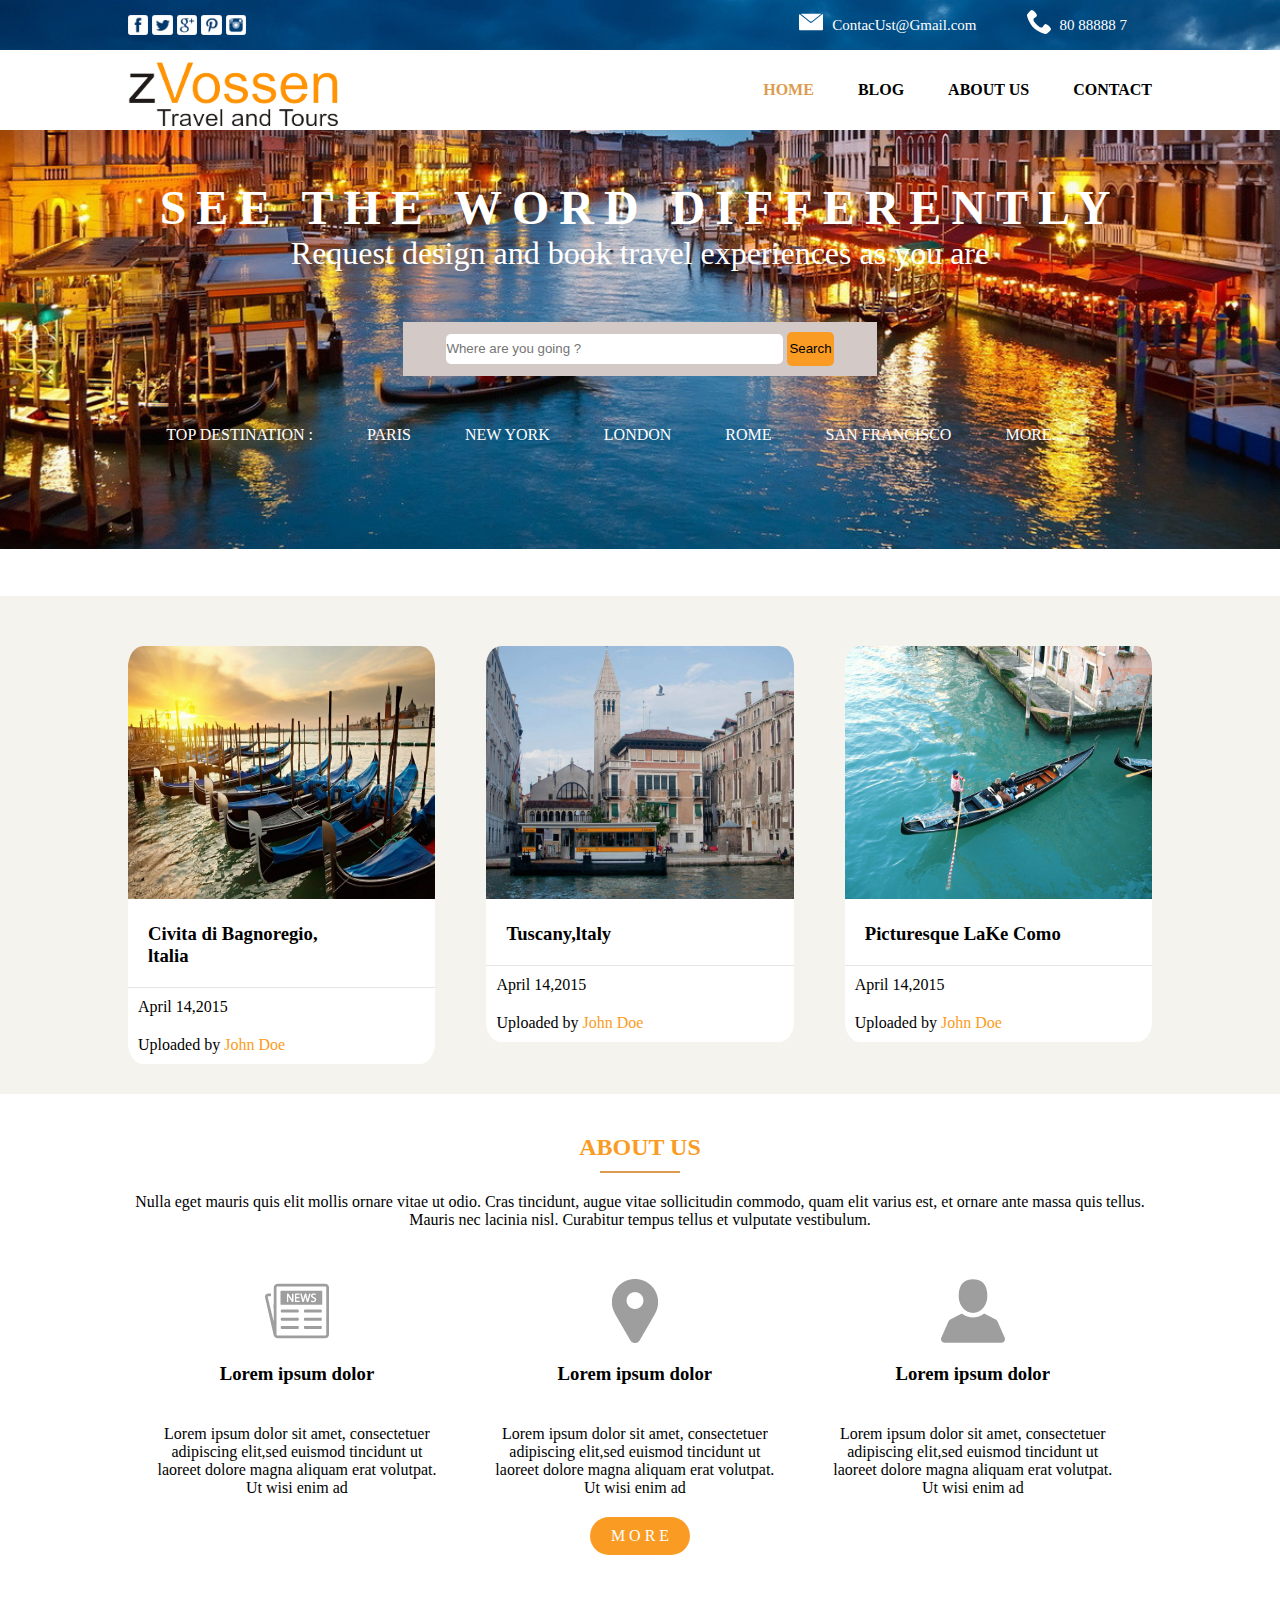
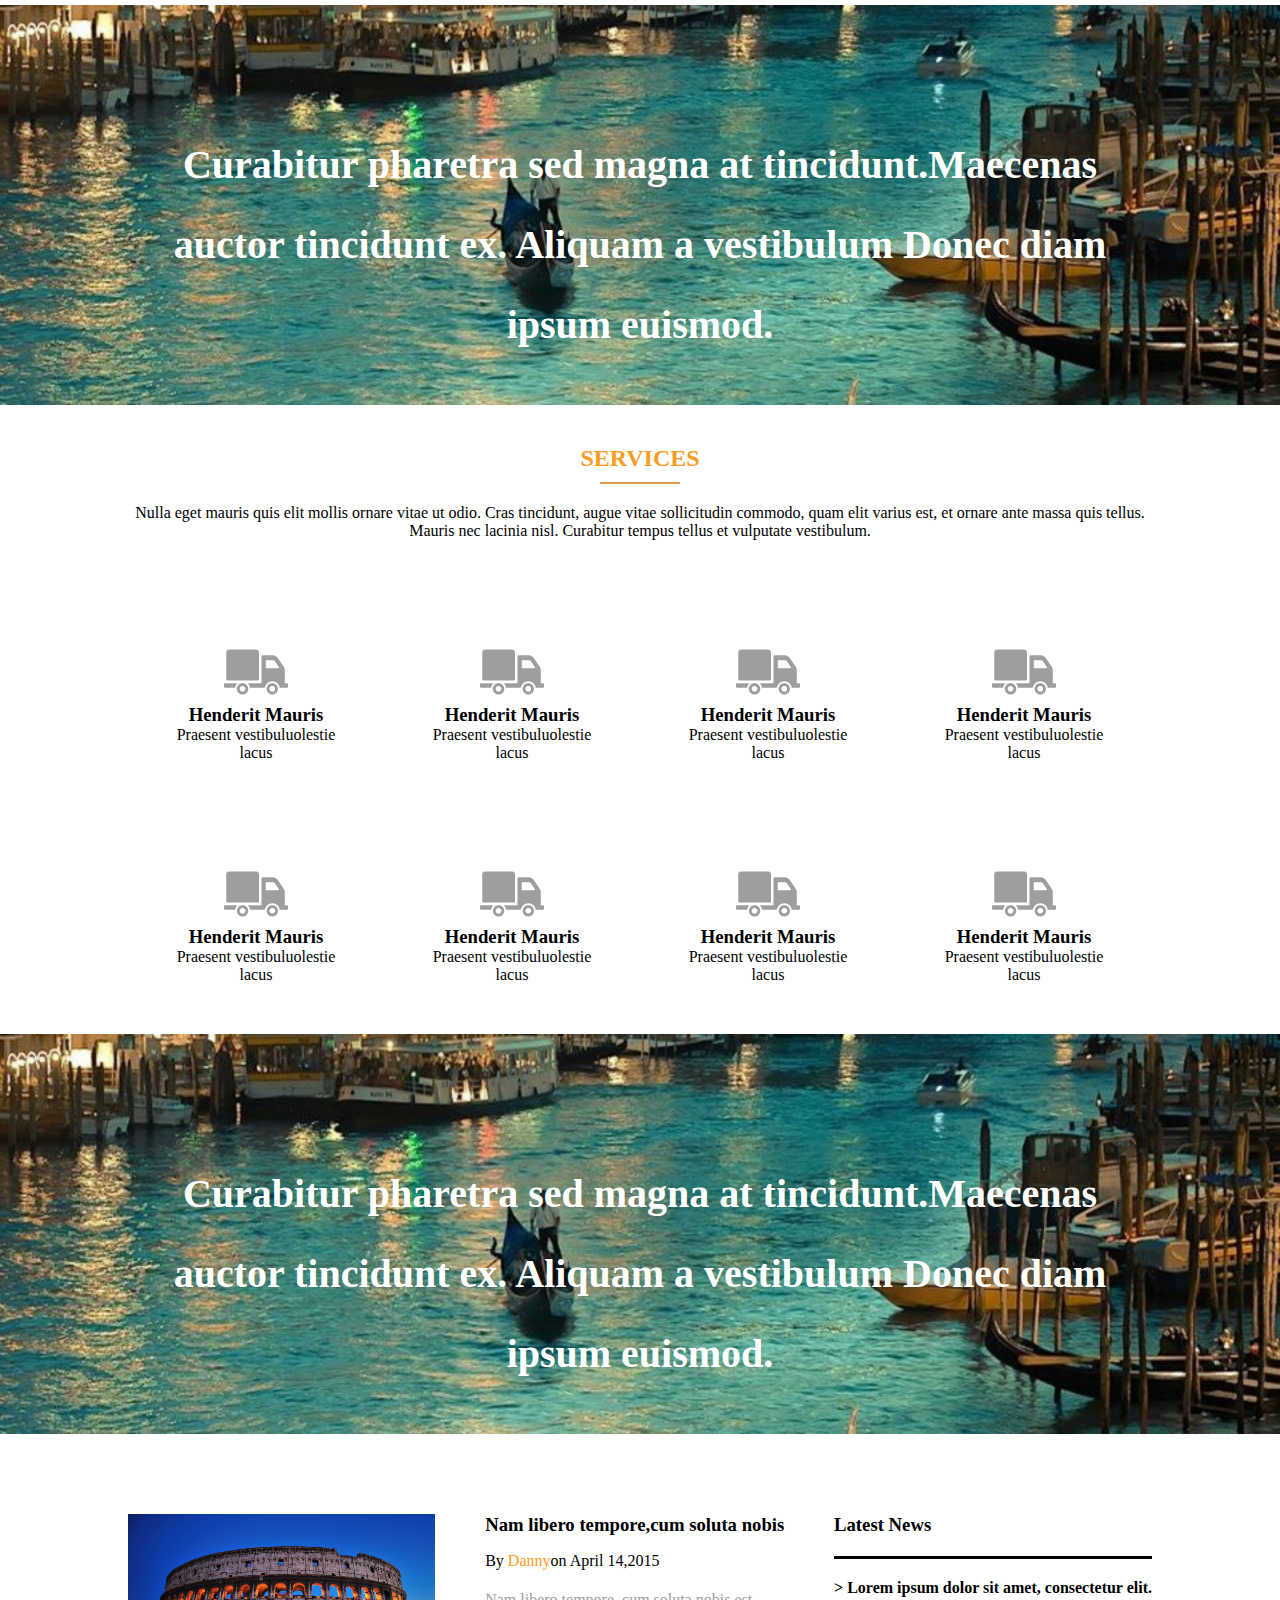
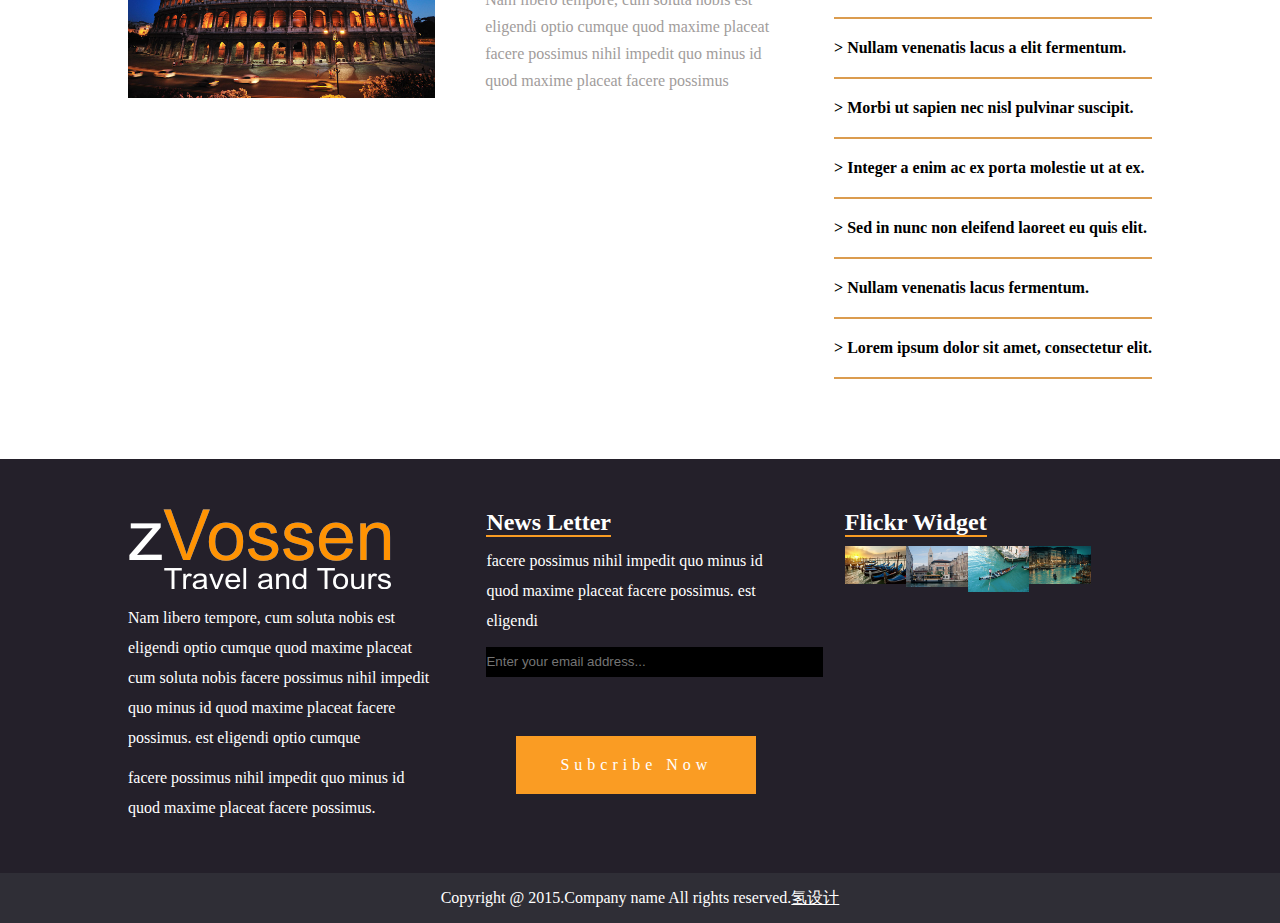
==== zvossens/index.html @ b13fec40 "Add files via upload" ====
<!DOCTYPE html>
<html lang="en">
<head>
    <meta charset="UTF-8">
    <meta http-equiv="X-UA-Compatible" content="IE=edge">
    <meta name="viewport" content="width=device-width, initial-scale=1.0">
    <link rel="stylesheet" href="css/index.css">
    <title>zVossen</title>
</head>
<body>
    <div class="one_body">
        <!-- header -->
        <header>
            <div class="one_top">
                <div class="two_top kuan">
                    <div class="two_left">
                        <a href="#"><img src="img/facebook.png" title="facebook"/></a>
						<a href="#"><img src="img/twitter.png" title="twitter"/></a>
						<a href="#"><img src="img/google.png" title="google"/></a>
						<a href="#"><img src="img/pinterest.png" title="pinterest"/></a>
						<a href="#"><img src="img/instagram.png" title="instagram"/></a>
                    </div>
                    <div class="two_right">
                        <ul>
							<li class="mail"><p>ContacUst@Gmail.com</p></li>
							<li class="phone"><p>80 88888 7</p></li>
						</ul>
                    </div>
                </div>
            </div>
            <!-- 导航 -->
            <div class="one_nav">
                <div class="two_nav kuan">
                    <div class="nav_left">
                        <div class="logo"><a href=""><img src="./img/logo.png" alt=""></a></div>
                    </div>
                    <div class="nav_right">
                        <nav>
                            <ul>
                                <li class="active"><a href="">HOME</a></li>
                                <li><a href="">BLOG</a></li>
                                <li><a href="">ABOUT US</a></li>
                                <li><a href="">CONTACT</a></li>
                            </ul>
                        </nav>
                    </div>
                </div>
            </div>
            <!--see-->
            <div class="one_see">
                <h1>SEE THE WORD DIFFERENTLY</h1>
                <span>Request design and book travel experiences as you are</span>
                <div class="search-form">
                    <form method="get" action="/search" id="search" class="f-right">
                        <input name="q" type="text" size="40" placeholder="Where are you going ?" />
                        <input type="submit" name="Submit" value="Search" class="sousuo">
                    </form>
                </div>
                <div class="nav_top">
                    <nav>
                        <ul>
                            <li class="first"><p>TOP DESTINATION :</p></li>
                            <li><a href="">PARIS</a></li>
                            <li><a href="">NEW YORK</a></li>
                            <li><a href="">LONDON</a></li>
                            <li><a href="">ROME</a></li>
                            <li><a href="">SAN FRANCISCO</a></li>
                            <li><a href="">MORE...</a></li>
                        </ul>
                    </nav>
                </div>
            </div>
        </header>
        <!-- ///// -->
        <div class="conter_box bai">
            <div class="conter_top kuan" >
                <div class="top_one">
                    <div class="top_ong_img">
                        <img src="./img/2.jpg" alt="">
                        <div class="top_ong_font">
                           <h3>Civita di Bagnoregio,<br>ltalia</h3>
                           <p>April 14,2015</p>
                           <p>Uploaded by <span>John Doe</span></p>
                        </div> 
                    </div>
                </div>
                <div class="top_one">
                    <div class="top_ong_img">
                        <img src="./img/3.jpg" alt="">
                        <div class="top_ong_font">
                            <h3>Tuscany,ltaly</h3>
                            <p>April 14,2015</p>
                            <p>Uploaded by <span>John Doe</span></p>
                        </div>
                    </div> 
                </div>
                <div class="top_one">
                    <div class="top_ong_img">
                        <img src="./img/4.jpg" alt="">
                        <div class="top_ong_font">
                            <h3>Picturesque LaKe Como</h3>
                            <p>April 14,2015</p>
                            <p>Uploaded by <span>John Doe</span></p>
                        </div>
                    </div>
                </div>
            </div>
        </div>
        <!-- 222222 -->
        <div class="about_box kuan">
            <div class="about_h2">
                 <h2>ABOUT US</h2>
                 <div class="less"></div>
            </div>
            <div class="about_one">
                <p>Nulla eget mauris quis elit mollis ornare vitae ut odio. Cras tincidunt, augue vitae sollicitudin commodo, quam elit varius est, et ornare ante massa quis tellus. Mauris nec lacinia nisl. Curabitur tempus tellus et vulputate vestibulum.</p>
            </div>
            <div class="about_two">
                <div class="about_two_img">
                    <div class="about_two_one_img">
                        <img src="./img/Folded.png" alt="">
                        <h3><a href="#">Lorem ipsum dolor</a></h3>
							<p>Lorem ipsum dolor sit amet, consectetuer adipiscing elit,sed euismod tincidunt ut laoreet dolore magna aliquam erat volutpat. Ut wisi enim ad</p>
                    </div>
                </div>
                <div class="about_two_img">
                    <div class="about_two_one_img">
                        <img src="./img/Location.png" alt="">
                        <h3><a href="#">Lorem ipsum dolor</a></h3>
							<p>Lorem ipsum dolor sit amet, consectetuer adipiscing elit,sed euismod tincidunt ut laoreet dolore magna aliquam erat volutpat. Ut wisi enim ad</p>
                    </div>

                </div>
                <div class="about_two_img">
                    <div class="about_two_one_img">
                        <img src="./img/User.png" alt="">
                        <h3><a href="#">Lorem ipsum dolor</a></h3>
							<p>Lorem ipsum dolor sit amet, consectetuer adipiscing elit,sed euismod tincidunt ut laoreet dolore magna aliquam erat volutpat. Ut wisi enim ad</p>
                    </div>
                </div>
                
            </div>
            <div class="more"><a href="">M O R E</a></div>
        </div>
        <!-- 33333333 -->
        <div class="sed_box">
            <div class="sed_boxs kuan">
                <p>Curabitur pharetra sed magna at tincidunt.Maecenas auctor tincidunt ex. Aliquam a vestibulum Donec diam ipsum euismod.</p>
            </div>
        </div>
        <!-- 44444444 -->
        <div class="about_box kuan">
            <div class="about_h2">
                 <h2>SERVICES</h2>
                 <div class="less"></div>
            </div>
            <div class="about_one">
                <p>Nulla eget mauris quis elit mollis ornare vitae ut odio. Cras tincidunt, augue vitae sollicitudin commodo, quam elit varius est, et ornare ante massa quis tellus. Mauris nec lacinia nisl. Curabitur tempus tellus et vulputate vestibulum.</p>
            </div>
        </div>
        <div class="serv_box kuan">
            <div class="serv_boxs">
                <div class="serv_boxs_img">
                    <img src="./img/truck.png" alt="">
                    <h3><a href="">Henderit Mauris</a></h3>
                    <p>Praesent vestibuluolestie<br>lacus</p>
                </div>
            </div>
            <div class="serv_boxs">
                <div class="serv_boxs_img">
                    <img src="./img/truck.png" alt="">
                    <h3><a href="">Henderit Mauris</a></h3>
                    <p>Praesent vestibuluolestie<br>lacus</p>
                </div>
            </div>
            <div class="serv_boxs">
                <div class="serv_boxs_img">
                    <img src="./img/truck.png" alt="">
                    <h3><a href="">Henderit Mauris</a></h3>
                    <p>Praesent vestibuluolestie<br>lacus</p>
                </div>
            </div>
            <div class="serv_boxs">
                <div class="serv_boxs_img">
                    <img src="./img/truck.png" alt="">
                    <h3><a href="">Henderit Mauris</a></h3>
                    <p>Praesent vestibuluolestie<br>lacus</p>
                </div>
            </div>
            <div class="serv_boxs">
                <div class="serv_boxs_img">
                    <img src="./img/truck.png" alt="">
                    <h3><a href="">Henderit Mauris</a></h3>
                    <p>Praesent vestibuluolestie<br>lacus</p>
                </div>
            </div>
            <div class="serv_boxs">
                <div class="serv_boxs_img">
                    <img src="./img/truck.png" alt="">
                    <h3><a href="">Henderit Mauris</a></h3>
                    <p>Praesent vestibuluolestie<br>lacus</p>
                </div>
            </div>
            <div class="serv_boxs">
                <div class="serv_boxs_img">
                    <img src="./img/truck.png" alt="">
                    <h3><a href="">Henderit Mauris</a></h3>
                    <p>Praesent vestibuluolestie<br>lacus</p>
                </div>
            </div>
            <div class="serv_boxs">
                <div class="serv_boxs_img">
                    <img src="./img/truck.png" alt="">
                    <h3><a href="">Henderit Mauris</a></h3>
                    <p>Praesent vestibuluolestie<br>lacus</p>
                </div>
            </div>
        </div>
        <!-- 33333 -->
        <div class="sed_box">
            <div class="sed_boxs kuan">
                <p>Curabitur pharetra sed magna at tincidunt.Maecenas auctor tincidunt ex. Aliquam a vestibulum Donec diam ipsum euismod.</p>
            </div>
        </div>
        <!-- 55555 -->
        <div class="nam_box kuan">
            <div class="nam_box_a">
                <div class="nam_box_a1">
                    <div class="nam_box_b1">
                        <img src="./img/16.jpg" alt="">
                    </div>
                    <div class="nam_box_b2">
                        <h3><a href="">Nam libero tempore,cum soluta nobis</a></h3>
                        <p class="by">By <span>Danny</span>on April 14,2015</p>
                        <p class="by2">Nam libero tempore, cum soluta nobis est eligendi optio cumque quod maxime placeat facere possimus nihil impedit quo minus id quod maxime placeat facere possimus</p>
                    </div>
                    <div class="nam_box_top">
                        <div class="nam_box_a2">
                        <div class="nam_box_news">
                            <h3>Latest News</h3>
                        </div>
                        <div class="nam_box_a2s">
                            <ul>
                                 <li><a href="#">> Lorem ipsum dolor sit amet, consectetur elit.</a></li>
                                <li><a href="#">> Nullam venenatis lacus a elit fermentum.</a></li>
                                <li><a href="#">> Morbi ut sapien nec nisl pulvinar suscipit.</a></li>
                                <li><a href="#">> Integer a enim ac ex porta molestie ut at ex.</a></li>
                                <li><a href="#">> Sed in nunc non eleifend laoreet eu quis elit.</a></li>
                                <li><a href="#">> Nullam venenatis lacus fermentum.</a></li>
                                <li><a href="#">> Lorem ipsum dolor sit amet, consectetur elit.</a></li>
                            </ul>
                        </div>
                     </div>         
                    </div>
                             
                </div>
            </div>
        </div>
        <!-- 66666 -->
        <div class="zvo_bottoms">
            <div class="zvo_bottom kuan">
                <div class="zvo_a">
                    <img src="./img/logo2.png" alt="">
                    <p>Nam libero tempore, cum soluta nobis est eligendi optio cumque quod maxime placeat cum soluta nobis facere possimus nihil impedit quo minus id quod maxime placeat facere possimus. est eligendi optio cumque</p>
                    <p>facere possimus nihil impedit quo minus id quod maxime placeat facere possimus.</p>
                </div>
                <div class="zvo_a">
                    <h2><a href="">News Letter</a></h2>
                    <p>facere possimus nihil impedit quo minus id quod maxime placeat facere possimus. est eligendi</p>
                    <div class="subcribe-form" >
                        <form method="get" action="/search" id="subcribe">
                          <input name="q" type="text" size="40" placeholder="Enter your email address...  " />
                        </form>
                    </div>
                    <a class="now" href="#">Subcribe Now</a>
                </div>
                <div class="zvo_a">
                    <h2><a>Flickr Widget</a></h2>
                    <div class="row">
                        <div class="row_a">
                            <div class="row_b">
                                <a href="#"><img src="./img/2.jpg" /></a>
                            </div>
                        </div>
                        <div class="row_a">
                            <div class="row_b">
                                <a href="#"><img src="./img/3.jpg" /></a>
                            </div>
                        </div>
                        <div class="row_a">
                            <div class="row_b">
                                <a href="#"><img src="./img/4.jpg" /></a>
                            </div>
                        </div>
                        <div class="row_a">
                            <div class="row_b">
                                <a href="#"><img src="./img/5.jpg" /></a>
                            </div>
                        </div>
                </div>
            </div>
        </div>
        <div class="bottom-footer">
            <div class="footer_box">
                Copyright @ 2015.Company name All rights reserved.<span>氢设计</span>
            </div>
        </div>
    </div>
</body>
</html>
---- zvossens/css/index.css ----
* {
    margin: 0;
    padding: 0;
}

a {
    text-decoration: none;
    color: #000;
}

li {
    list-style: none;
}

/* header */
header .one_top {
    /* background: #062947; */
    background: url(../img/1.jpg) no-repeat;
    background-size: cover;
}

.kuan {
    width: 80%;
    margin: 0 auto;
}

header .two_top {
    display: flex;
    justify-content: space-between;
    line-height: 30px;
}

header .two_top ul li {
    display: inline;

}

header .two_top ul p {
    display: inline;
    margin: 10px 25px;
    float: left;
}

header .two_left img {
    width: 15%;
    margin-top: 15px;
}

header .two_right {
    float: right;
}

header .two_right .mail p {
    background: url(../img/Mail.png) no-repeat;
    color: #fff;
    padding-left: 33px;
    font-size: 15px;
}

header .two_right .phone p {
    background: url(../img/Phone.png) no-repeat;
    color: #fff;
    padding-left: 33px;
    font-size: 15px;
}

/* 导航 */
.logo img {
    width: 80%;
    margin-top: 12px;
}

.active a {
    color: #DB9C4F;
}

.two_nav {
    display: flex;
    justify-content: space-between;
}

.nav_right nav ul li {
    display: inline;
    font-weight: bold;
    line-height: 80px;
    margin-left: 40px;
}

/* see */
header .one_see {
    background: url(../img/1.jpg) no-repeat 0 -300px;
    height: 466px;
    background-size: cover;
    color: #fff;
    display: block;
    text-align: center;
}

header .one_see h1 {
    letter-spacing: 10px;
    font-size: 3rem;
    padding: 50px 0 0;
}

header .one_see span {
    font-size: 2rem;
}

header .one_see .search-form {
    background: #D3C9C6;
    width: 37%;
    margin: 50px auto;
    padding: 10px 0;
}

header .one_see #search input {
    line-height: 30px;
    border-radius: 5px;
    border: none;

}

header .one_see .sousuo {
    background: #FA9C23;
    padding: 2px;

}

header .nav_top li {
    list-style: none;
    padding-right: 50px;
    display: inline-block;
    zoom: 1;
}

header .nav_top a {
    color: #fff;

}

/* 11111 */
.conter_box {
    padding-bottom: 30px;
}

.bai {
    background-color: #F4F3EE;
    overflow: hidden;
}

.conter_top .top_one {
    overflow: hidden;
    width: 30%;
    float: left;
    margin-right: 5%;
}

.conter_top .top_one:last-child {
    margin: 0;
}

.conter_top .top_ong_img {
    border-radius: 5%;
    overflow: hidden;
    margin-top: 50px;
    background-color: #fff;
}

.conter_top .top_ong_img img {
    display: inline-block;
    width: 100%;
    height: 253px;

}

.conter_top .top_ong_img .top_ong_font h3 {
    padding: 20px;
    border-bottom: #E5E5E5 1px solid;
}

.conter_top .top_ong_img .top_ong_font p {
    padding: 10px;
}

.conter_top .top_ong_img .top_ong_font p span {
    color: #FA9C23;
}

/* 222222 */
.about_box {
    padding-bottom: 50px;

}

.about_box .about_h2 {
    padding-top: 40px;
}

.about_box .about_h2 .less {
    border-bottom: #DB9C4F 2px solid;
    margin: 10px auto 20px;
    width: 80px;

}

.about_box h2 {
    text-align: center;
    color: #FA9C23;
}

.about_box .about_one p {
    text-align: center;
}

.about_box .about_two_one_img {
    overflow: hidden;
    width: 33%;
    float: left;

}

.about_box .about_two_one_img:last-child {
    margin: 0;
}

.about_box .about_two_one_img img {
    display: block;
    margin: auto;
    margin-top: 50px;
}

.about_box .about_two_one_img h3,
.about_box .about_two_one_img p {
    text-align: center;
    padding: 20px;
}

.about_two_img {
    display: block;
}

.about_two {
    overflow: auto;
}

.about_box .more {
    background-color: #FA9C23;
    width: 80px;
    padding: 10px;
    border-radius: 50px;
    text-align: center;
    margin: auto;
}

.about_box .more a {
    color: #fff;
}

/* 333333 */
.sed_box {
    background: url(../img/5.jpg) no-repeat 100% 100%;
    background-size: cover;
    height: 400px;
}

.sed_box .sed_boxs p {
    color: #fff;
    font-size: 2.5rem;
    padding-top: 120px;
    font-weight: bold;
    width: 100%;
    margin: auto;
    text-align: center;
    line-height: 80px;
}

/* 444444 */
.serv_box {
    overflow: hidden;
}

.serv_box .serv_boxs {
    float: left;
    width: 25%;
    padding: 50px 0;
}

.serv_box .serv_boxs p,
.serv_box .serv_boxs h3 {
    text-align: center;
}

.serv_box .serv_boxs img {
    display: block;
    margin: auto;

}

/* 55555 */
.nam_box_a {
    padding: 80px 0;
}

.nam_box .nam_box_b1 {
    overflow: hidden;
    width: 30%;
    float: left;
}

.nam_box .nam_box_a1 {
    overflow: hidden;
}

.nam_box .nam_box_b2 {
    float: left;
}

.nam_box .nam_box_b1 img {
    width: 100%;
    display: inline-block;
}

.nam_box_b2 {
    width: 30%;
}

.nam_box_b2 .by2 {
    color: #A19C9B;
    line-height: 27px;
}

.nam_box_b2 .by {
    line-height: 50px;
}

.nam_box_b2 .by span {
    color: #FA9C23;
}

.nam_box .nam_box_b2 {
    margin-left: 50px;
}

.nam_box .nam_box_a2 {
    float: right;
}

.nam_box_a2 .nam_box_news h3 {
    border-bottom: #000 3px solid;
    padding-bottom: 20px;
}

.nam_box_a2 .nam_box_a2s li {
    border-bottom: #DB9C4F 2px solid;
    padding: 20px 0;
    font-weight: bold;
}

/* 66666666 */
.zvo_bottoms {
    overflow: hidden;
    background: #24202A;
    color: #fff;
}

.zvo_bottom {
    overflow: hidden;
}

.zvo_bottom .zvo_a:last-child {
    margin-right: 0;
}

.zvo_bottom .zvo_a {
    width: 30%;
    float: left;
    padding: 50px 0;
    margin-right: 5%;
}


.zvo_bottom .zvo_a p {
    line-height: 30px;
    margin-top: 10px;
}

.zvo_bottom .zvo_a h2 a {
    color: #fff;
    border-bottom: #FA9C23 2px solid;
}

.zvo_a .row .row_b img {
    display: block;
    width: 20%;
    float: left;
    margin-top: 10px;
}

.zvo_bottom .zvo_a .now {
    color: #fff;
    width: 200px;
    padding: 20px;
    text-align: center;
    background: #FA9C23;
    margin-top: 50px;
    display: block;
    margin-left: 30px;
    Letter-spacing: 5px
}

.zvo_a .subcribe-form {
    line-height: 50px;
}

.zvo_a .subcribe-form input {
    background: #000;
    height: 30px;
    border: none;
}

.bottom-footer .footer_box {
    background: #2F2E36;
    line-height: 50px;
    text-align: center;

}

.bottom-footer .footer_box span {
    text-decoration: underline;
}
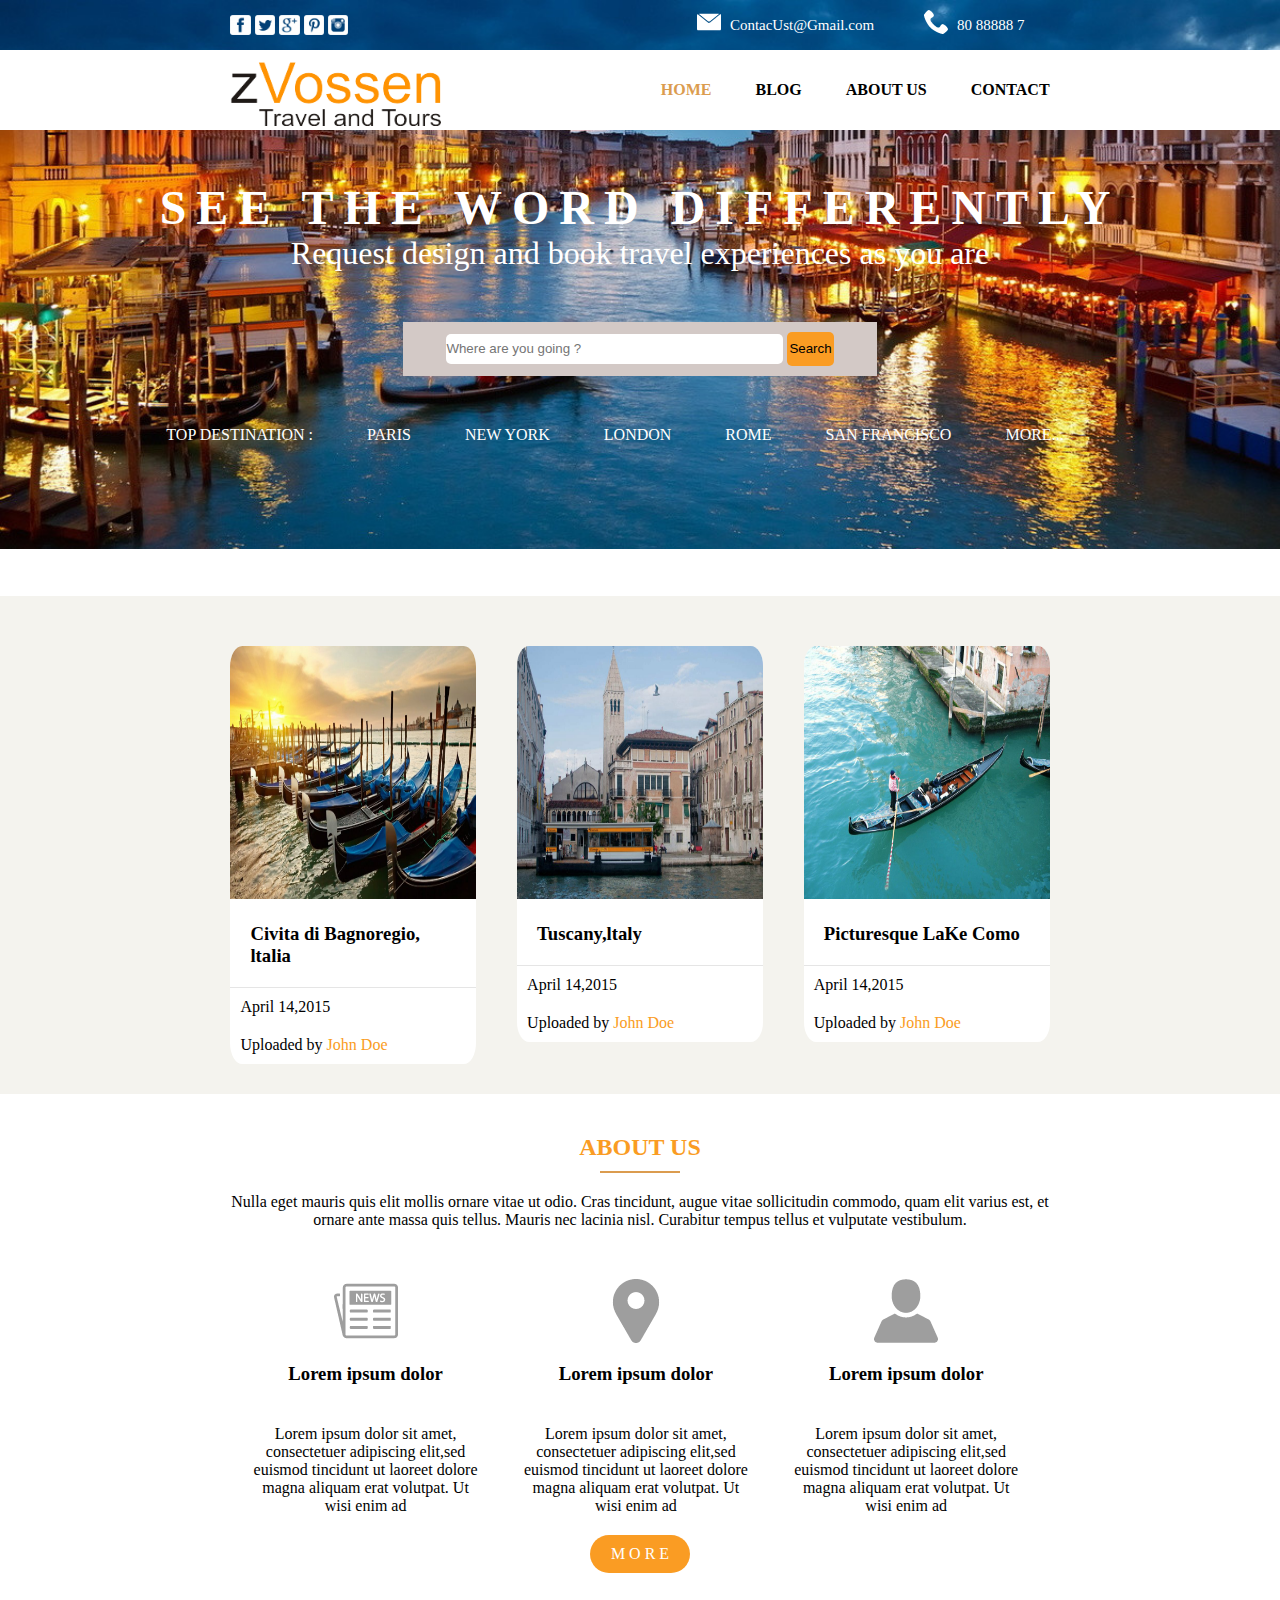
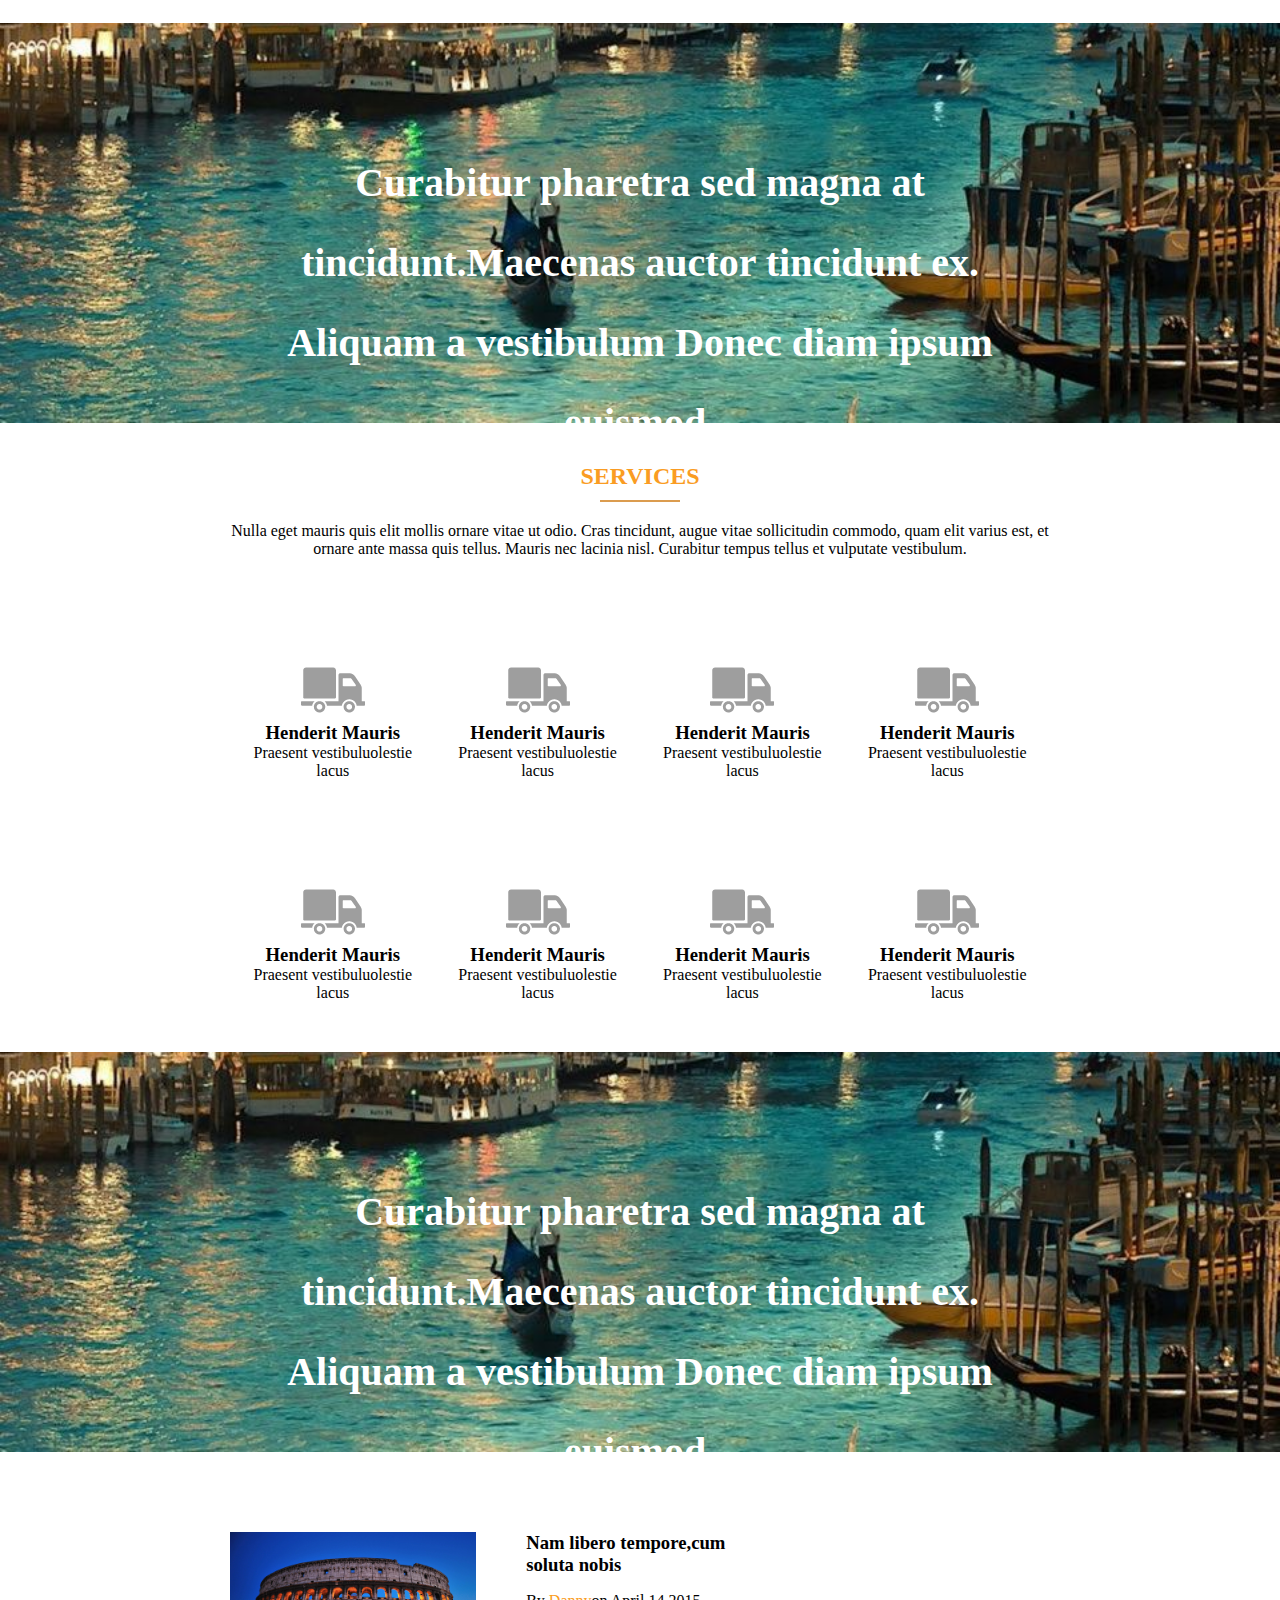
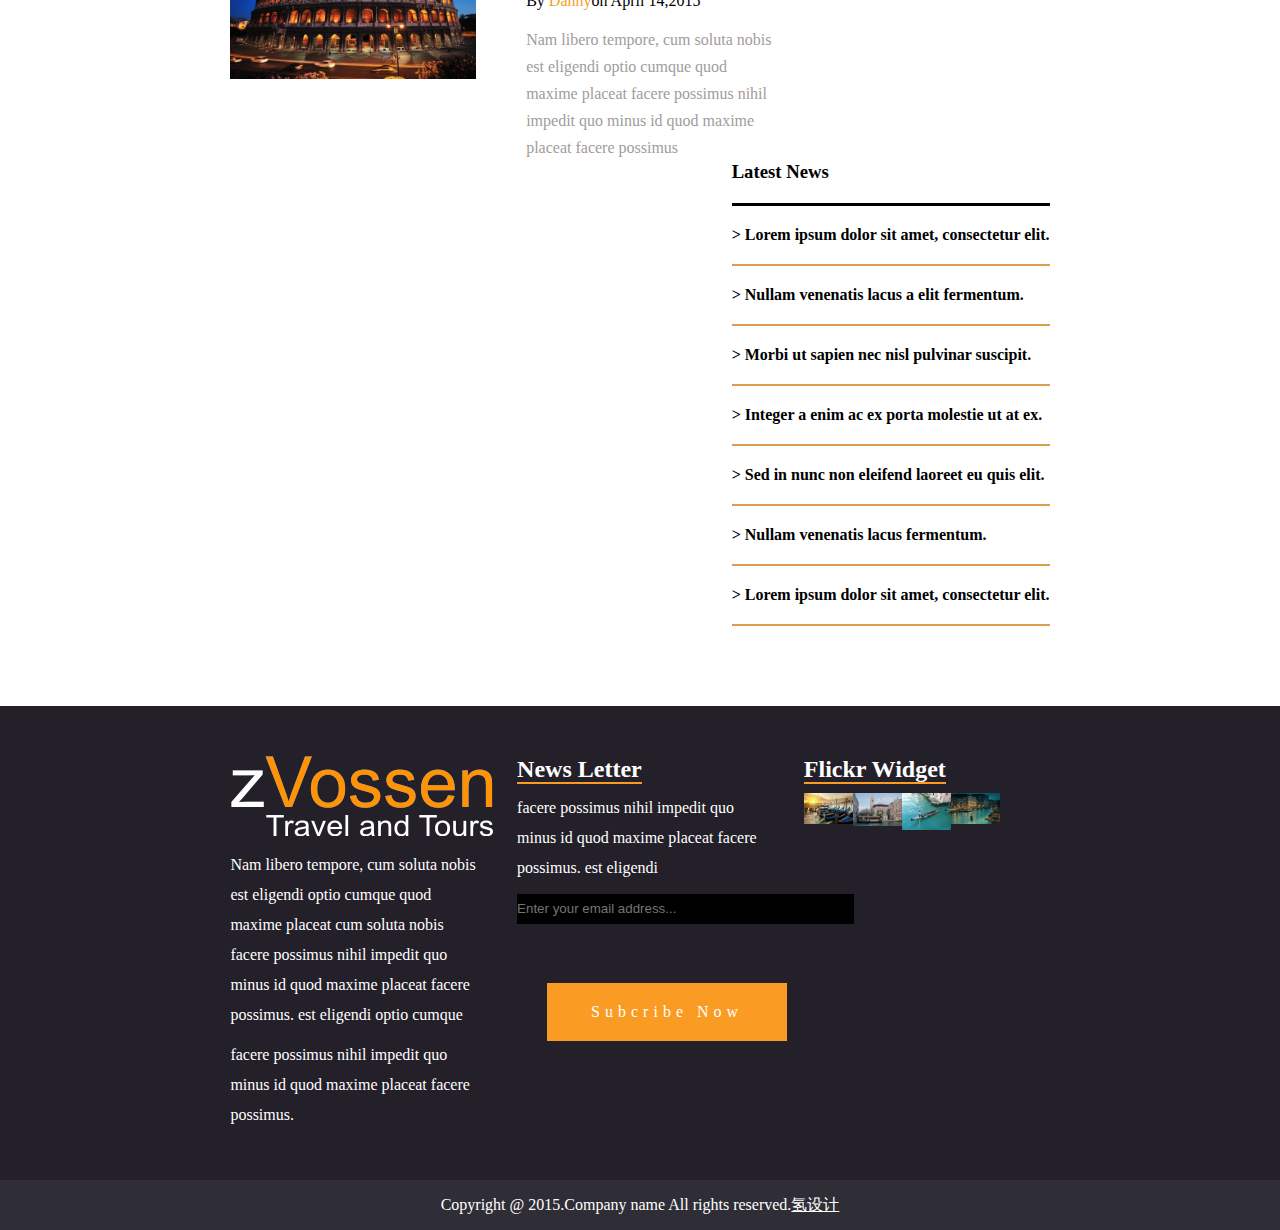
==== commit 2dde62af: "Add files via upload" ====
--- a/zvossens/index.html
+++ b/zvossens/index.html
@@ -38,9 +38,9 @@
                         <nav>
                             <ul>
                                 <li class="active"><a href="">HOME</a></li>
-                                <li><a href="">BLOG</a></li>
-                                <li><a href="">ABOUT US</a></li>
-                                <li><a href="">CONTACT</a></li>
+                                <li><a href="./blog.html">BLOG</a></li>
+                                <li><a href="./about.html">ABOUT US</a></li>
+                                <li><a href="./contact.html">CONTACT</a></li>
                             </ul>
                         </nav>
                     </div>
--- a/zvossens/css/index.css
+++ b/zvossens/css/index.css
@@ -20,7 +20,7 @@
 }
 
 .kuan {
-    width: 80%;
+    width: 64%;
     margin: 0 auto;
 }
 
